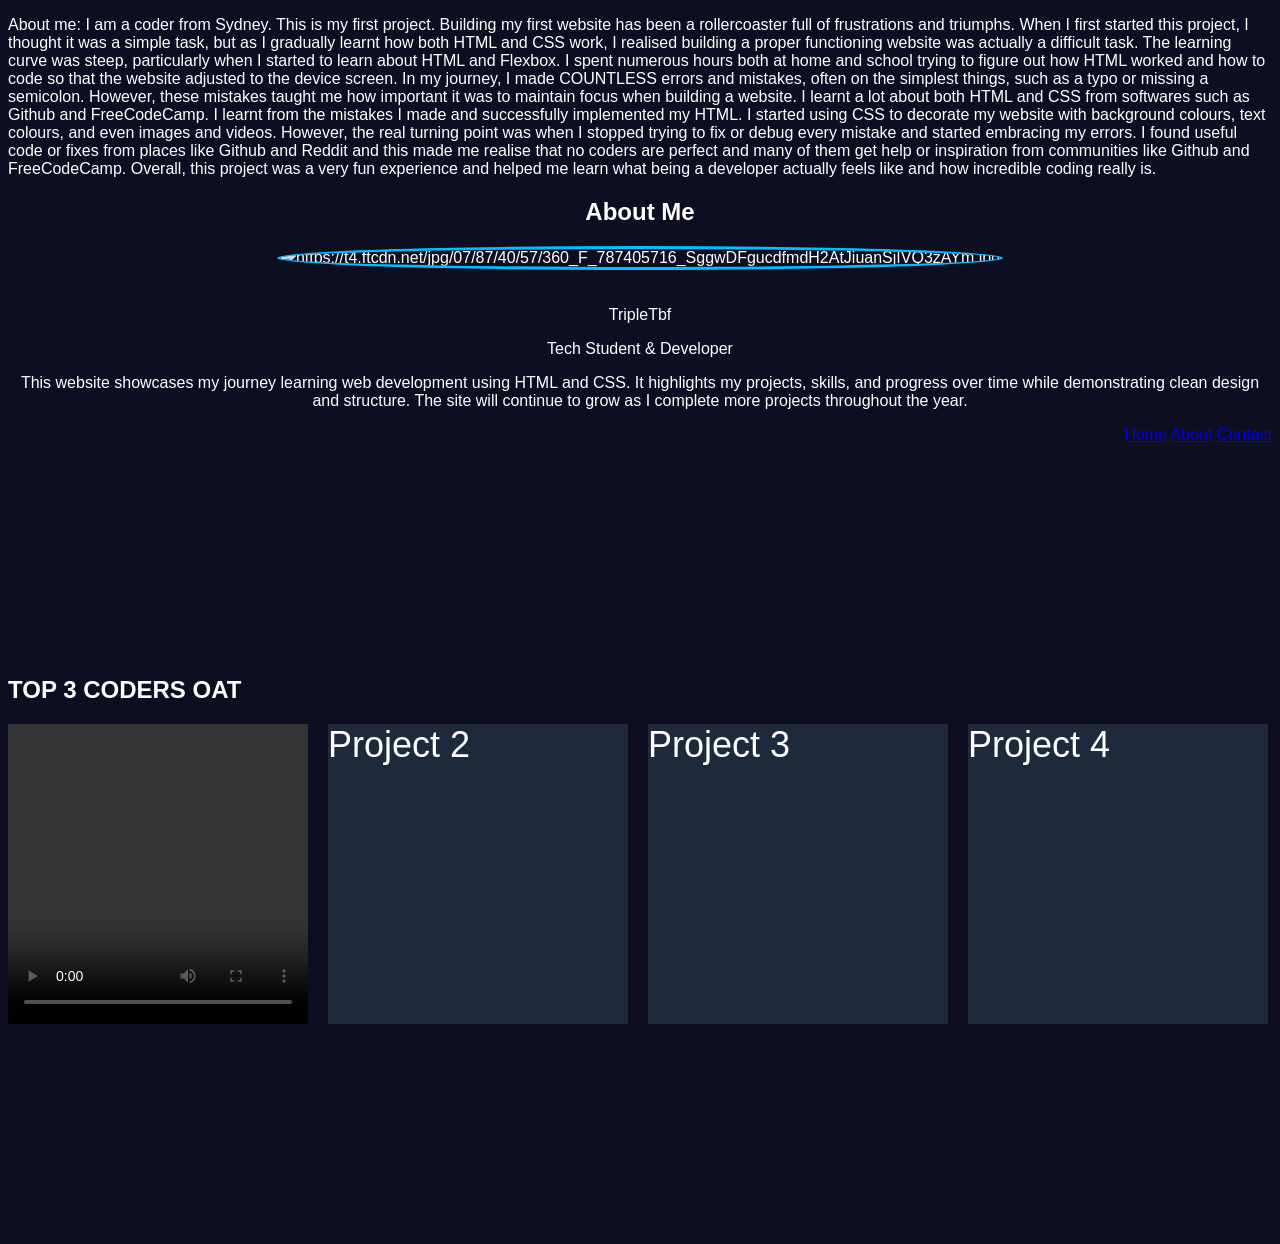
==== index.html @ 13e244e4 "aligned text" ====
<!DOCTYPE html>
<html lang="en">

<head>
    <meta charset="UTF-8">
    <meta name="viewport" content="width=device-width, initial-scale=1.0">
    <title>Home</title>
    <link rel="stylesheet" href="styles.css">
</head>

<!-- ABOUT ME -->
<section id="about-me">
    <p>About me: I am a coder from Sydney. This is my first project. Building my first website has been a rollercoaster
        full of frustrations and triumphs. When I first started this project, I thought it was a simple task, but as I
        gradually learnt how both HTML and CSS work, I realised building a proper functioning website was actually a
        difficult task. The learning curve was steep, particularly when I started to learn about HTML and Flexbox. I
        spent
        numerous hours both at home and school trying to figure out how HTML worked and how to code so that the website
        adjusted to the device screen. In my journey, I made COUNTLESS errors and mistakes, often on the simplest
        things,
        such as a typo or missing a semicolon. However, these mistakes taught me how important it was to maintain focus
        when
        building a website. I learnt a lot about both HTML and CSS from softwares such as Github and FreeCodeCamp. I
        learnt
        from the mistakes I made and successfully implemented my HTML. I started using CSS to decorate my website with
        background colours, text colours, and even images and videos. However, the real turning point was when I stopped
        trying to fix or debug every mistake and started embracing my errors. I found useful code or fixes from places
        like
        Github and Reddit and this made me realise that no coders are perfect and many of them get help or inspiration
        from
        communities like Github and FreeCodeCamp. Overall, this project was a very fun experience and helped me learn
        what
        being a developer actually feels like and how incredible coding really is.</p>


    <!-- About Section -->
    <section id="about">
        <h2>About Me</h2>
        <img src="https://t4.ftcdn.net/jpg/07/87/40/57/360_F_787405716_SggwDFgucdfmdH2AtJiuanSjIVQ3zAYm.jpg"
            alt="https://t4.ftcdn.net/jpg/07/87/40/57/360_F_787405716_SggwDFgucdfmdH2AtJiuanSjIVQ3zAYm.jpg" width="150">
        <p>TripleTbf</p>
        <p>Tech Student & Developer</p>
        <p>This website showcases my journey learning web development using HTML and CSS.
            It highlights my projects, skills, and progress over time while demonstrating
            clean design and structure. The site will continue to grow as I complete more
            projects throughout the year.</p>
    </section>


    <body>
        <div class="page-layout">
            <header>
                <div></div>
                <nav class="links">
                    <a href="/home">Home</a>
                    <a href="/about">About</a>
                    <a href="/contact">Contact</a>
                </nav>
            </header>
            <main>
                <h1>top 3 coders oat</h1>

                <div class="container">
                    <div class="item">
                        <video width="100%" height="100%" controls autoplay loop>
                            <source src="minh.mp4" type="video/mp4">
                        </video>

                    </div>
                    <div class="item">Project 2</div>
                    <div class="item">Project 3</div>
                    <div class="item">Project 4</div>
                </div>
            </main>
            <footer>



    </body>

</html>
---- styles.css ----
body {
    background: #000000;
}

.page-layout {
    display: flex;
    flex-direction: column;
    justify-content: space-between;
    min-height: 90vh;
}

header,
footer {
    display: flex;
    justify-content: space-between;
}

.container {
    display: flex;
    gap: 20px;
    flex-wrap: wrap;
}

.item {
    width: 300px;
    height: 300px;
    background: whitesmoke;
    font-size: 36px;
    color: white;
    background: #1e293b;

}

.item video {
    width: 100% height: 100%;
    object-fit: cover;
}

p {
    color: white;
}

.sidenav {
    height: 100%;
    width: 160px;
    position: fixed;
    z-index: 1;
    top: 0;
    left: 0;
    background-color: whitesmoke;
    overflow-x: hidden;
    padding-top: 20px;
}


:root {
    --bg-color: #0d0e21;
    /* Dark background */
    --accent-color: #30CFD0;
    /* Bright cyan accent */
    --text-color: #ffffff;
    /* White text */
}

body {
    background-color: var(--bg-color);
    color: var(--text-color);
}

body {
    font-family: 'Raleway', sans-serif;
}

h1 {
    text-transform: uppercase;
    font-weight: light;
}

.text-glow {
    text-shadow: 0 0 80px rgb(192 219 255 / 75%), 0 0 32px rgb(65 120 255 / 24%);
}

.btn-glow:hover {
    box-shadow: rgba(48, 207, 208, 0.5) 0px 0px 20px 0px;
}

.angled-div {
    clip-path: polygon(0 0, 100% 0, 100% 85%, 0% 100%);
}


/* About Section */
#about {
    text-align: center;
}

#about img {
    width: 150px;
    height: 150px;
    border-radius: 50%;
    border: 3px solid #00bfff;
    margin-bottom: 20px;
}
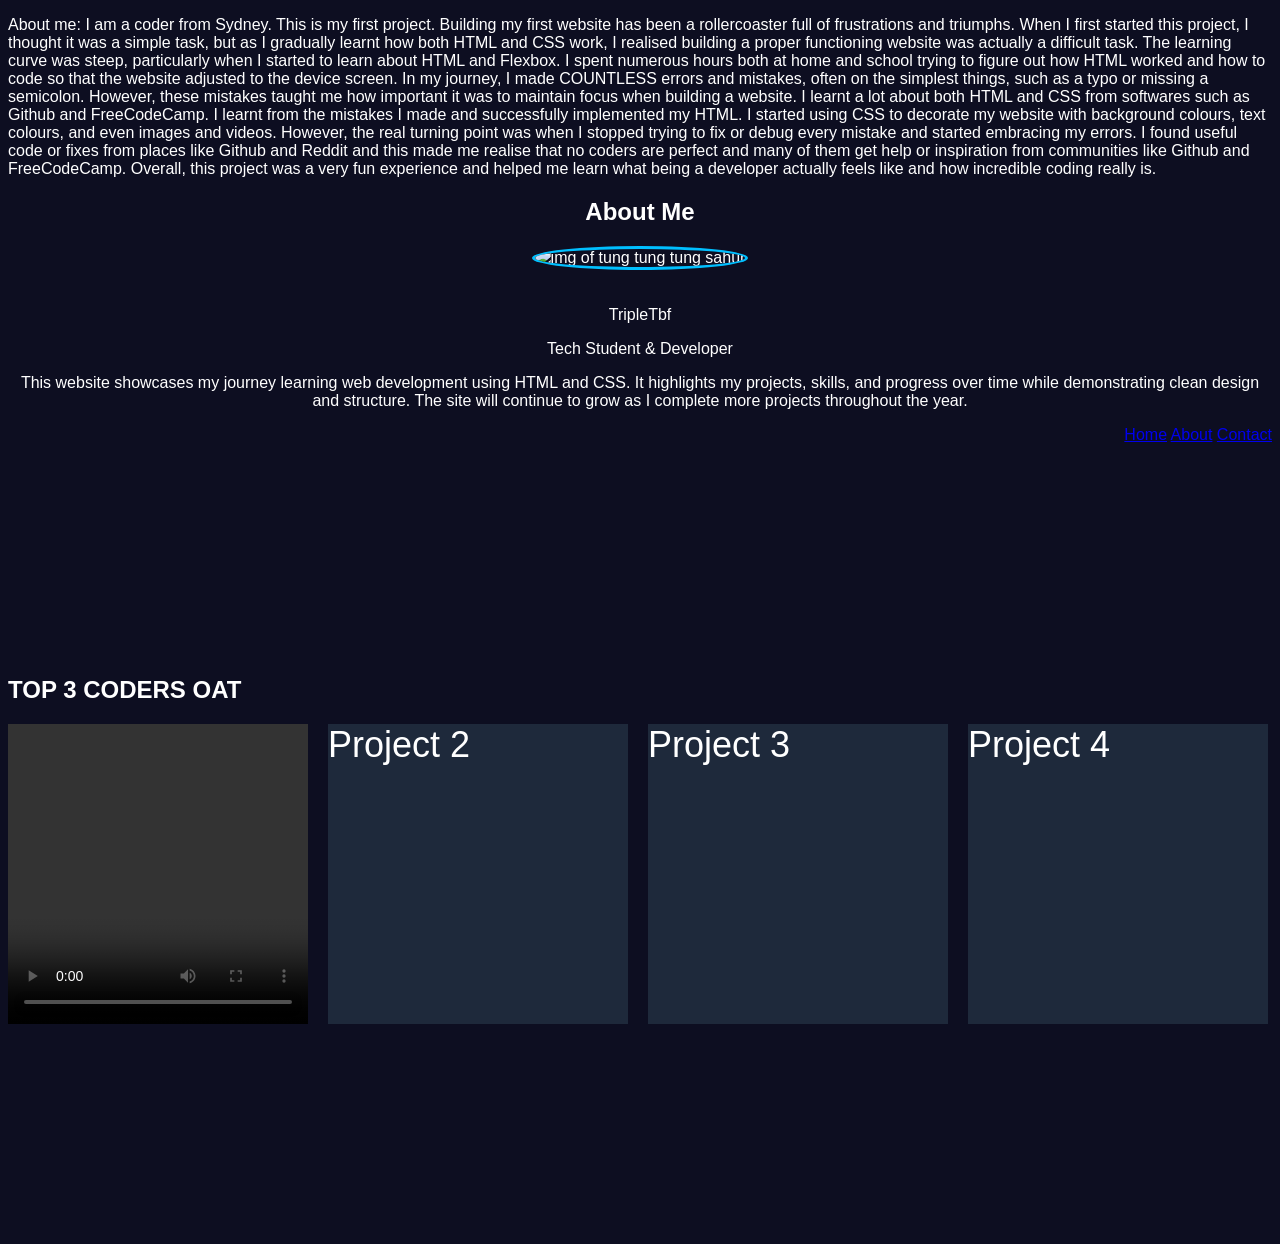
==== commit b439b840: "added profile pic" ====
--- a/index.html
+++ b/index.html
@@ -36,8 +36,8 @@
     <!-- About Section -->
     <section id="about">
         <h2>About Me</h2>
-        <img src="https://t4.ftcdn.net/jpg/07/87/40/57/360_F_787405716_SggwDFgucdfmdH2AtJiuanSjIVQ3zAYm.jpg"
-            alt="https://t4.ftcdn.net/jpg/07/87/40/57/360_F_787405716_SggwDFgucdfmdH2AtJiuanSjIVQ3zAYm.jpg" width="150">
+        <img src="https://i.ytimg.com/vi/nW9rmCAqEVg/hq720.jpg?sqp=-oaymwE7CK4FEIIDSFryq4qpAy0IARUAAAAAGAElAADIQj0AgKJD8AEB-AH-CYAC0AWKAgwIABABGDggYShyMA8=&rs=AOn4CLB5KPv9YreG1qPKkg19OJC1I1KfvQ"
+            alt="img of tung tung tung sahur" width="150">
         <p>TripleTbf</p>
         <p>Tech Student & Developer</p>
         <p>This website showcases my journey learning web development using HTML and CSS.
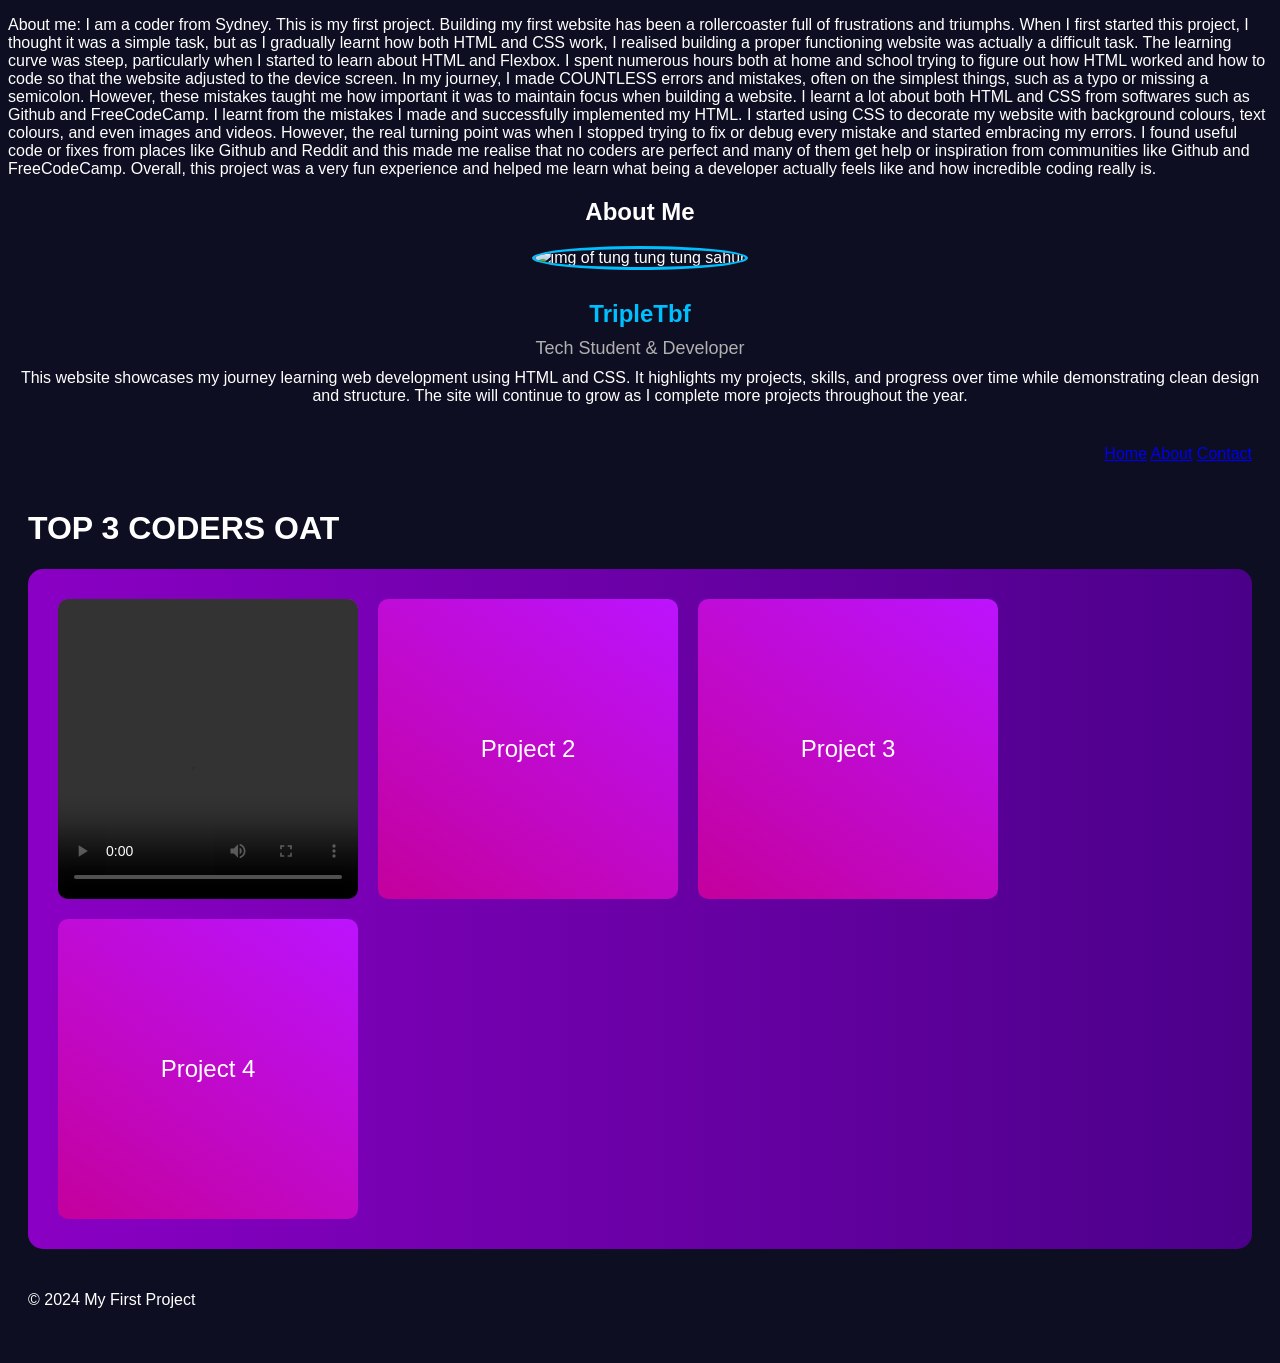
==== commit 31421767: "changed flexbox layout" ====
--- a/index.html
+++ b/index.html
@@ -8,29 +8,40 @@
     <link rel="stylesheet" href="styles.css">
 </head>
 
-<!-- ABOUT ME -->
-<section id="about-me">
-    <p>About me: I am a coder from Sydney. This is my first project. Building my first website has been a rollercoaster
-        full of frustrations and triumphs. When I first started this project, I thought it was a simple task, but as I
-        gradually learnt how both HTML and CSS work, I realised building a proper functioning website was actually a
-        difficult task. The learning curve was steep, particularly when I started to learn about HTML and Flexbox. I
-        spent
-        numerous hours both at home and school trying to figure out how HTML worked and how to code so that the website
-        adjusted to the device screen. In my journey, I made COUNTLESS errors and mistakes, often on the simplest
-        things,
-        such as a typo or missing a semicolon. However, these mistakes taught me how important it was to maintain focus
-        when
-        building a website. I learnt a lot about both HTML and CSS from softwares such as Github and FreeCodeCamp. I
-        learnt
-        from the mistakes I made and successfully implemented my HTML. I started using CSS to decorate my website with
-        background colours, text colours, and even images and videos. However, the real turning point was when I stopped
-        trying to fix or debug every mistake and started embracing my errors. I found useful code or fixes from places
-        like
-        Github and Reddit and this made me realise that no coders are perfect and many of them get help or inspiration
-        from
-        communities like Github and FreeCodeCamp. Overall, this project was a very fun experience and helped me learn
-        what
-        being a developer actually feels like and how incredible coding really is.</p>
+<main>
+    <!-- ABOUT ME -->
+    <section id="about-me">
+        <p>About me: I am a coder from Sydney. This is my first project. Building my first website has been a
+            rollercoaster
+            full of frustrations and triumphs. When I first started this project, I thought it was a simple task, but as
+            I
+            gradually learnt how both HTML and CSS work, I realised building a proper functioning website was actually a
+            difficult task. The learning curve was steep, particularly when I started to learn about HTML and Flexbox. I
+            spent
+            numerous hours both at home and school trying to figure out how HTML worked and how to code so that the
+            website
+            adjusted to the device screen. In my journey, I made COUNTLESS errors and mistakes, often on the simplest
+            things,
+            such as a typo or missing a semicolon. However, these mistakes taught me how important it was to maintain
+            focus
+            when
+            building a website. I learnt a lot about both HTML and CSS from softwares such as Github and FreeCodeCamp. I
+            learnt
+            from the mistakes I made and successfully implemented my HTML. I started using CSS to decorate my website
+            with
+            background colours, text colours, and even images and videos. However, the real turning point was when I
+            stopped
+            trying to fix or debug every mistake and started embracing my errors. I found useful code or fixes from
+            places
+            like
+            Github and Reddit and this made me realise that no coders are perfect and many of them get help or
+            inspiration
+            from
+            communities like Github and FreeCodeCamp. Overall, this project was a very fun experience and helped me
+            learn
+            what
+            being a developer actually feels like and how incredible coding really is.</p>
+    </section>
 
 
     <!-- About Section -->
@@ -72,10 +83,13 @@
                     <div class="item">Project 4</div>
                 </div>
             </main>
-            <footer>
 
 
 
+            <footer>
+                <p>&copy; 2024 My First Project</p>
+            </footer>
+        </div>
     </body>
 
 </html>
--- a/styles.css
+++ b/styles.css
@@ -6,13 +6,15 @@
     display: flex;
     flex-direction: column;
     justify-content: space-between;
-    min-height: 90vh;
+    min-height: 100vh;
+    padding: 20px;
 }
 
 header,
 footer {
     display: flex;
     justify-content: space-between;
+    padding: 10px 0;
 }
 
 .container {
@@ -100,4 +102,56 @@
     border-radius: 50%;
     border: 3px solid #00bfff;
     margin-bottom: 20px;
+}
+
+/* About Section */
+#about {
+    text-align: center;
+}
+
+#about img {
+    width: 150px;
+    height: 150px;
+    border-radius: 50%;
+    border: 3px solid #00bfff;
+    margin-bottom: 20px;
+}
+
+#about p {
+    font-size: 16px;
+    margin: 10px 0;
+}
+
+#about p:first-of-type {
+    font-size: 24px;
+    font-weight: bold;
+    color: #00bfff;
+}
+
+#about p:nth-of-type(2) {
+    font-size: 18px;
+    color: #b0b0b0;
+}
+
+.container {
+    display: flex;
+    gap: 20px;
+    flex-wrap: wrap;
+    background-image: linear-gradient(to right, #8A00c4, #4B0089);
+    padding: 30px;
+    border-radius: 15px;
+}
+
+.item {
+    width: 300px;
+    height: 300px;
+    display: flex;
+    align-items: center;
+    justify-content: center;
+    font-size: 24px;
+    color: white;
+    /* FIXED: Corrected the missing color and double comma */
+    background-image: linear-gradient(35deg, #c4009c, #bc13fe);
+    border-radius: 10px;
+    overflow: hidden;
 }
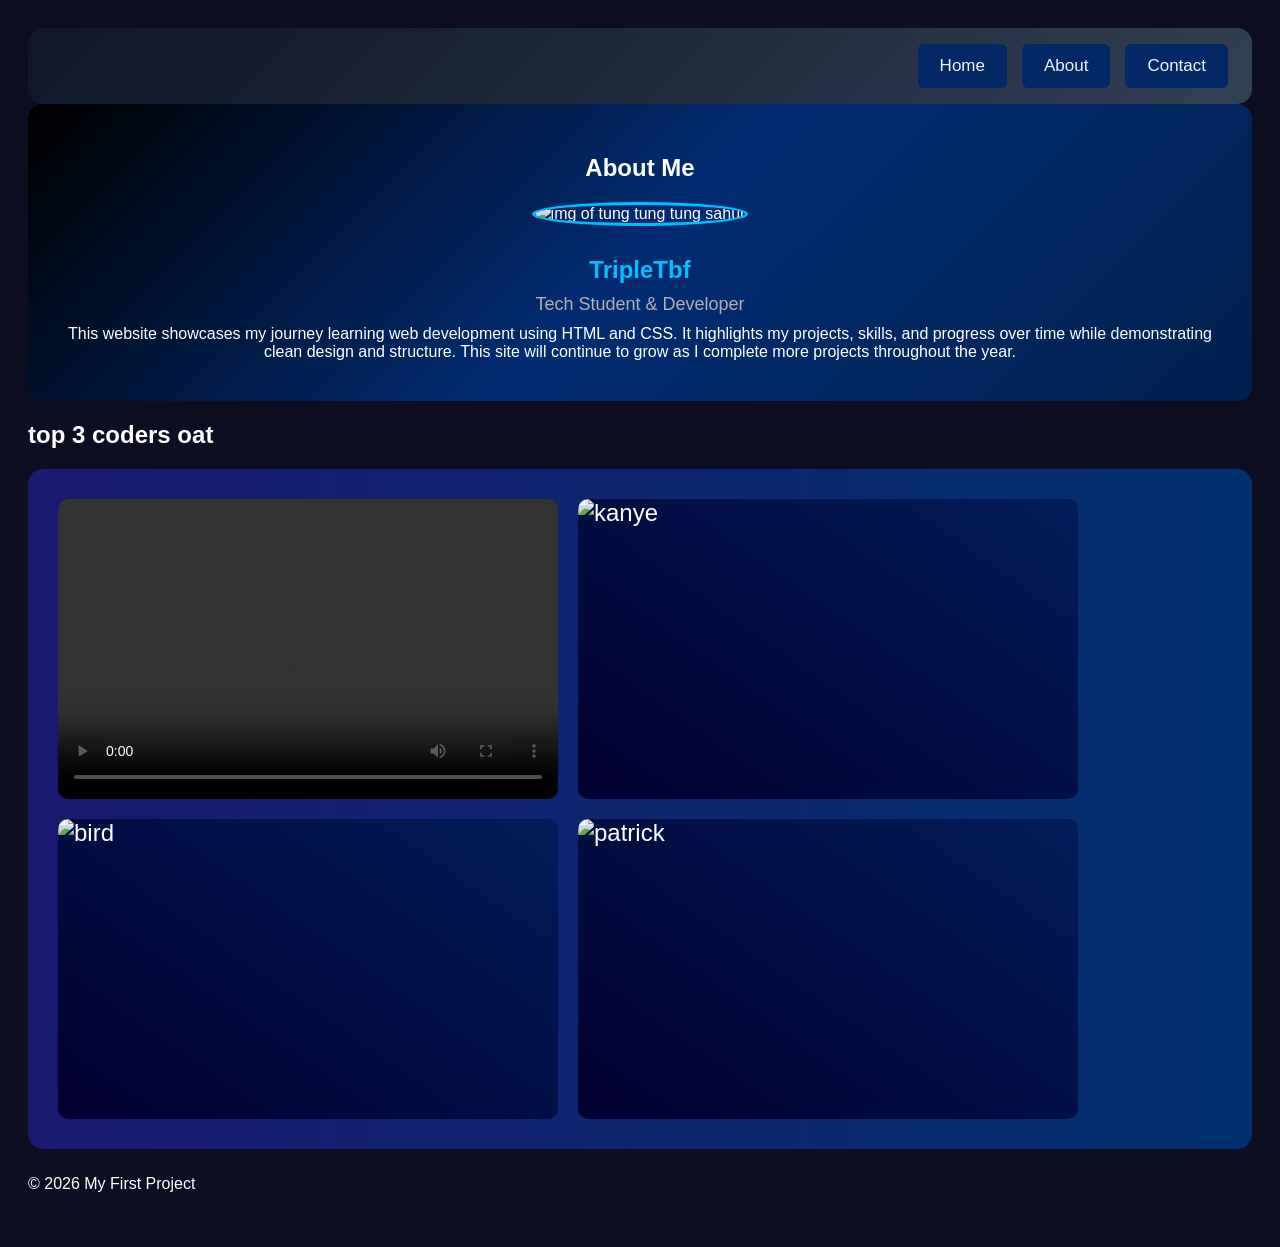
==== commit 2bc66b20: "added new projects, changed flexbox style, linked homepage to web1" ====
--- a/index.html
+++ b/index.html
@@ -8,67 +8,39 @@
     <link rel="stylesheet" href="styles.css">
 </head>
 
-<main>
-    <!-- ABOUT ME -->
-    <section id="about-me">
-        <p>About me: I am a coder from Sydney. This is my first project. Building my first website has been a
-            rollercoaster
-            full of frustrations and triumphs. When I first started this project, I thought it was a simple task, but as
-            I
-            gradually learnt how both HTML and CSS work, I realised building a proper functioning website was actually a
-            difficult task. The learning curve was steep, particularly when I started to learn about HTML and Flexbox. I
-            spent
-            numerous hours both at home and school trying to figure out how HTML worked and how to code so that the
-            website
-            adjusted to the device screen. In my journey, I made COUNTLESS errors and mistakes, often on the simplest
-            things,
-            such as a typo or missing a semicolon. However, these mistakes taught me how important it was to maintain
-            focus
-            when
-            building a website. I learnt a lot about both HTML and CSS from softwares such as Github and FreeCodeCamp. I
-            learnt
-            from the mistakes I made and successfully implemented my HTML. I started using CSS to decorate my website
-            with
-            background colours, text colours, and even images and videos. However, the real turning point was when I
-            stopped
-            trying to fix or debug every mistake and started embracing my errors. I found useful code or fixes from
-            places
-            like
-            Github and Reddit and this made me realise that no coders are perfect and many of them get help or
-            inspiration
-            from
-            communities like Github and FreeCodeCamp. Overall, this project was a very fun experience and helped me
-            learn
-            what
-            being a developer actually feels like and how incredible coding really is.</p>
-    </section>
+<body>
+    <div class="page-layout">
+        <header>
+            <div></div>
+            <nav class="links">
+                <a href="project-1website.html">Home</a>
+                <a href="/about">About</a>
+                <a href="/contact">Contact</a>
+            </nav>
+        </header>
+
+        <main>
 
 
-    <!-- About Section -->
-    <section id="about">
-        <h2>About Me</h2>
-        <img src="https://i.ytimg.com/vi/nW9rmCAqEVg/hq720.jpg?sqp=-oaymwE7CK4FEIIDSFryq4qpAy0IARUAAAAAGAElAADIQj0AgKJD8AEB-AH-CYAC0AWKAgwIABABGDggYShyMA8=&rs=AOn4CLB5KPv9YreG1qPKkg19OJC1I1KfvQ"
-            alt="img of tung tung tung sahur" width="150">
-        <p>TripleTbf</p>
-        <p>Tech Student & Developer</p>
-        <p>This website showcases my journey learning web development using HTML and CSS.
-            It highlights my projects, skills, and progress over time while demonstrating
-            clean design and structure. The site will continue to grow as I complete more
-            projects throughout the year.</p>
-    </section>
 
 
-    <body>
-        <div class="page-layout">
-            <header>
-                <div></div>
-                <nav class="links">
-                    <a href="/home">Home</a>
-                    <a href="/about">About</a>
-                    <a href="/contact">Contact</a>
-                </nav>
-            </header>
-            <main>
+            <!-- About Section -->
+            <section id="about" class="about-container">
+                <h2>About Me</h2>
+                <img src="https://i.ytimg.com/vi/nW9rmCAqEVg/hq720.jpg?sqp=-oaymwE7CK4FEIIDSFryq4qpAy0IARUAAAAAGAElAADIQj0AgKJD8AEB-AH-CYAC0AWKAgwIABABGDggYShyMA8=&rs=AOn4CLB5KPv9YreG1qPKkg19OJC1I1KfvQ"
+                    alt="img of tung tung tung sahur" width="150">
+                <p>TripleTbf</p>
+                <p>Tech Student & Developer</p>
+                <p>This website showcases my journey learning web development using HTML and CSS.
+                    It highlights my projects, skills, and progress over time while demonstrating
+                    clean design and structure. This site will continue to grow as I complete more
+                    projects throughout the year.</p>
+            </section>
+
+
+
+            <!-- Projects Section -->
+            <section id="projects" class="projects-container">
                 <h1>top 3 coders oat</h1>
 
                 <div class="container">
@@ -78,18 +50,27 @@
                         </video>
 
                     </div>
-                    <div class="item">Project 2</div>
-                    <div class="item">Project 3</div>
-                    <div class="item">Project 4</div>
+                    <div class="item">
+                        <img src="https://media.pitchfork.com/photos/69c47ae3c401dc6cbd2ae34d/2:1/w_2560%2Cc_limit/GettyImages-2197299756.jpg"
+                            alt="kanye" width="150%" height="100%">
+                    </div>
+                    <div class="item">
+                        <img src="https://media.tenor.com/6-zuudsvyYoAAAAe/don%27t-even.png" alt="bird" width="150%"
+                            height="100%">
+                    </div>
+                    <div class="item">
+                        <img src="https://media.tenor.com/4IDAIryqKoMAAAAe/patrick-bottle.png" alt="patrick"
+                            width="150%" height="100%">
+                    </div>
                 </div>
-            </main>
+            </section>
 
 
 
             <footer>
-                <p>&copy; 2024 My First Project</p>
+                <p>&copy; 2026 My First Project</p>
             </footer>
-        </div>
-    </body>
+    </div>
+</body>
 
 </html>
--- a/styles.css
+++ b/styles.css
@@ -57,11 +57,8 @@
 
 :root {
     --bg-color: #0d0e21;
-    /* Dark background */
     --accent-color: #30CFD0;
-    /* Bright cyan accent */
     --text-color: #ffffff;
-    /* White text */
 }
 
 body {
@@ -70,26 +67,8 @@
 }
 
 body {
-    font-family: 'Raleway', sans-serif;
+    font-family: 'Segoe UI', sans-serif;
 }
-
-h1 {
-    text-transform: uppercase;
-    font-weight: light;
-}
-
-.text-glow {
-    text-shadow: 0 0 80px rgb(192 219 255 / 75%), 0 0 32px rgb(65 120 255 / 24%);
-}
-
-.btn-glow:hover {
-    box-shadow: rgba(48, 207, 208, 0.5) 0px 0px 20px 0px;
-}
-
-.angled-div {
-    clip-path: polygon(0 0, 100% 0, 100% 85%, 0% 100%);
-}
-
 
 /* About Section */
 #about {
@@ -137,21 +116,65 @@
     display: flex;
     gap: 20px;
     flex-wrap: wrap;
-    background-image: linear-gradient(to right, #8A00c4, #4B0089);
+    background-image: linear-gradient(to right, #191970, #00316E);
     padding: 30px;
     border-radius: 15px;
 }
 
 .item {
-    width: 300px;
+    width: 500px;
     height: 300px;
     display: flex;
     align-items: center;
     justify-content: center;
     font-size: 24px;
     color: white;
-    /* FIXED: Corrected the missing color and double comma */
-    background-image: linear-gradient(35deg, #c4009c, #bc13fe);
+    background-image: linear-gradient(35deg, #03002e, #001C57);
     border-radius: 10px;
     overflow: hidden;
+}
+
+header {
+    background: linear-gradient(135deg, #0f172a, #1e293b, #334155);
+    color: white;
+    padding: 16px 24px;
+    display: flex;
+    justify-content: space-between;
+    align-items: center;
+    border-radius: 15px;
+}
+
+.links {
+    display: flex;
+    gap: 15px;
+}
+
+.links a {
+    font-size: 17px;
+    color: #f0f5f7;
+    text-decoration: none;
+    background-color: #022866;
+    border-radius: 6px;
+    border: 2px solid transparent;
+    transition: background-color 0.3s ease, transform 0.2s ease, border-color 0.3s ease;
+    padding: 10px 20px;
+    font-weight: 501;
+}
+
+.links a:hover {
+    border-color: #0ea5e9;
+    color: #0ea5e9;
+    transform: translateY(-2px);
+}
+
+.links a:active {
+    transform: translateY(0);
+}
+
+.about-container {
+    background: linear-gradient(135deg, #000000, #012c72, #00214e);
+    color: white;
+    padding: 30px;
+    border-radius: 15px;
+    text-align: center;
 }
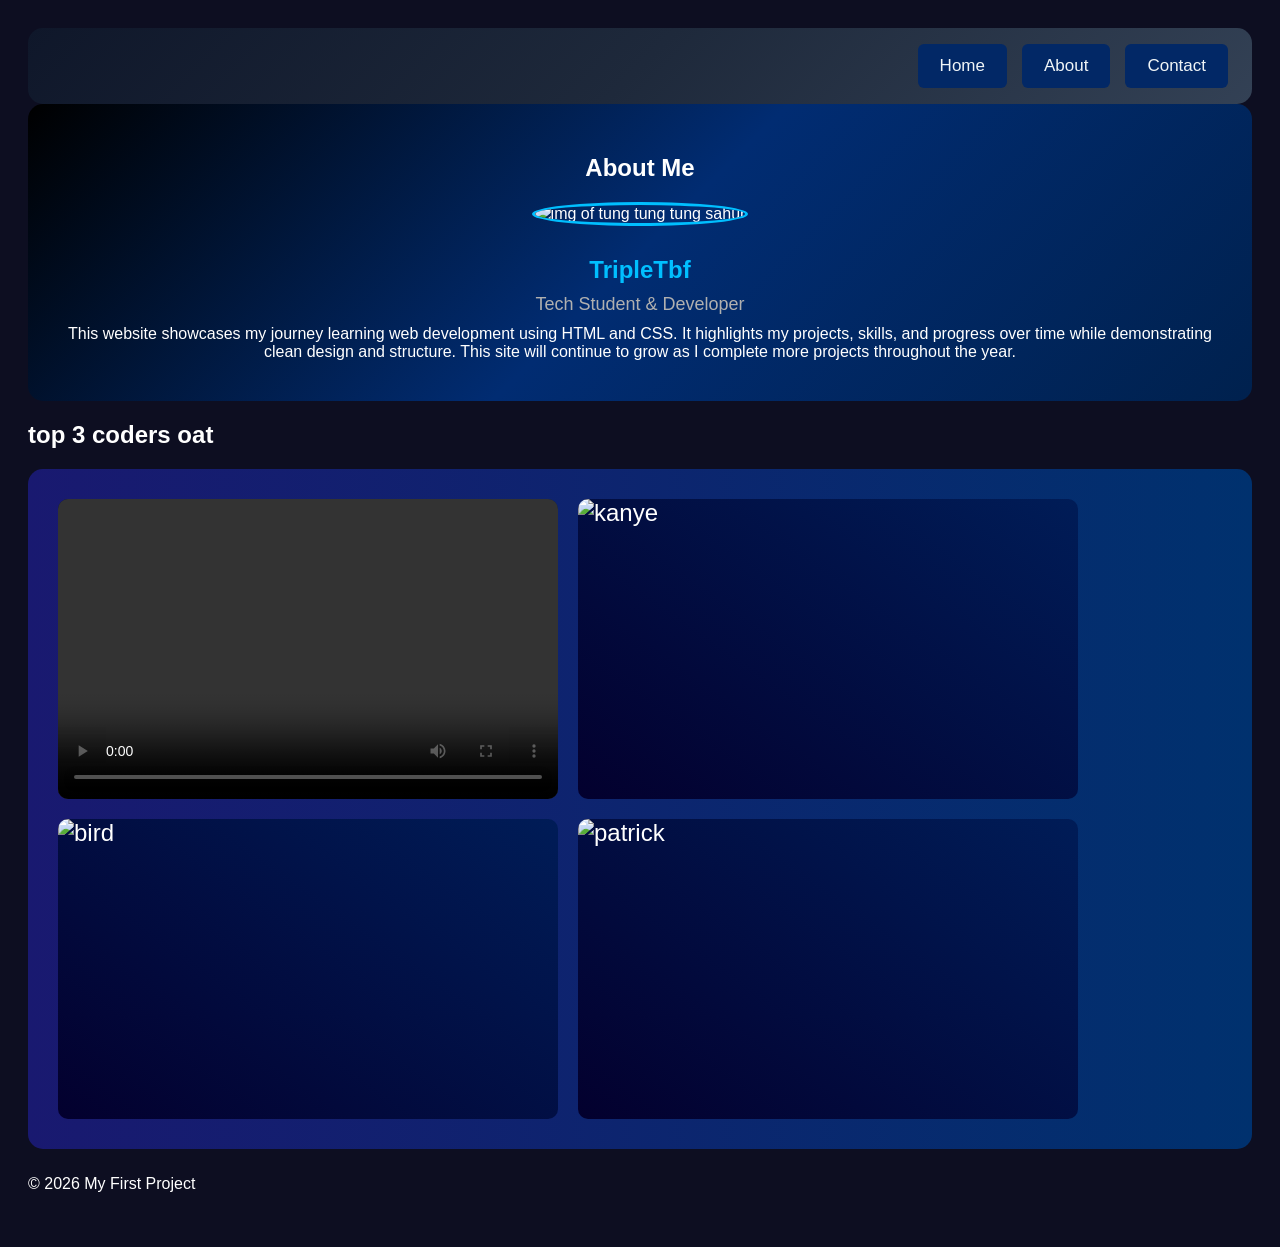
==== commit 4841c0f5: "linked github profile to contact button" ====
--- a/index.html
+++ b/index.html
@@ -15,7 +15,7 @@
             <nav class="links">
                 <a href="project-1website.html">Home</a>
                 <a href="/about">About</a>
-                <a href="/contact">Contact</a>
+                <a href="https://github.com/TripleTbf" target="_blank">Contact</a>
             </nav>
         </header>
 
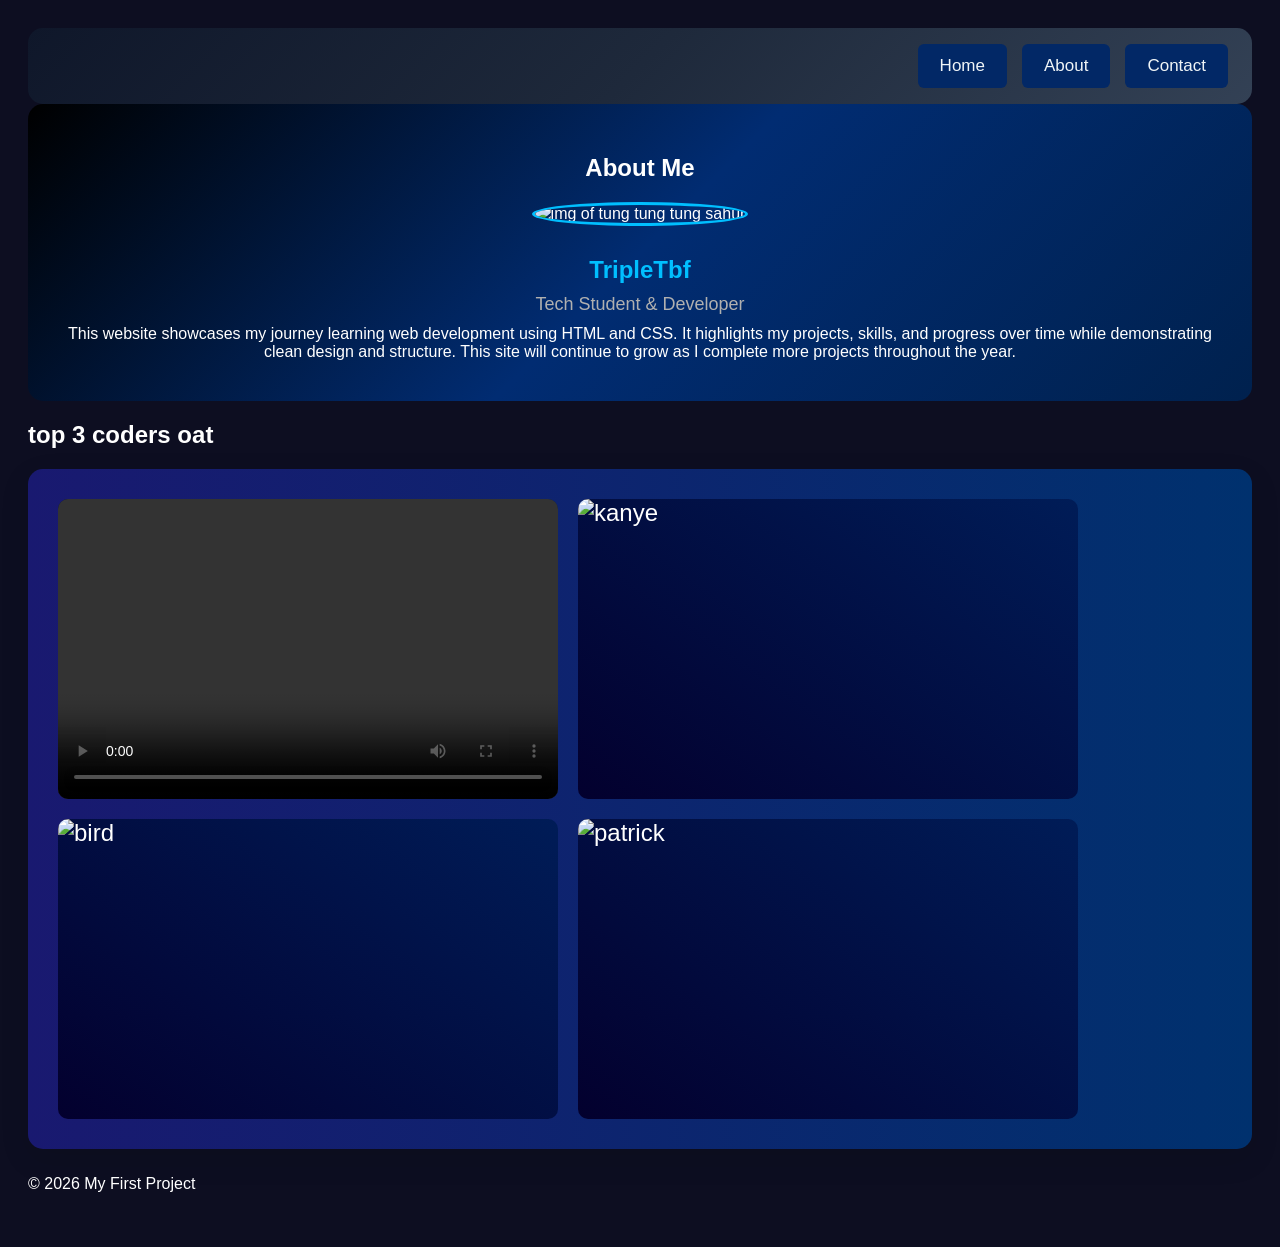
==== commit 59aa100f: "web1 added bar to link back to about me page" ====
--- a/index.html
+++ b/index.html
@@ -14,8 +14,8 @@
             <div></div>
             <nav class="links">
                 <a href="project-1website.html">Home</a>
-                <a href="/about">About</a>
-                <a href="https://github.com/TripleTbf" target="_blank">Contact</a>
+                <a href="index.html">About</a>
+                <a href="https://github.com/TripleTbf       " target="_blank">Contact</a>
             </nav>
         </header>
 
--- a/styles.css
+++ b/styles.css
@@ -119,6 +119,7 @@
     background-image: linear-gradient(to right, #191970, #00316E);
     padding: 30px;
     border-radius: 15px;
+    box-shadow: 0 10px 30px rgba(0, 0, 0, 0.1);
 }
 
 .item {
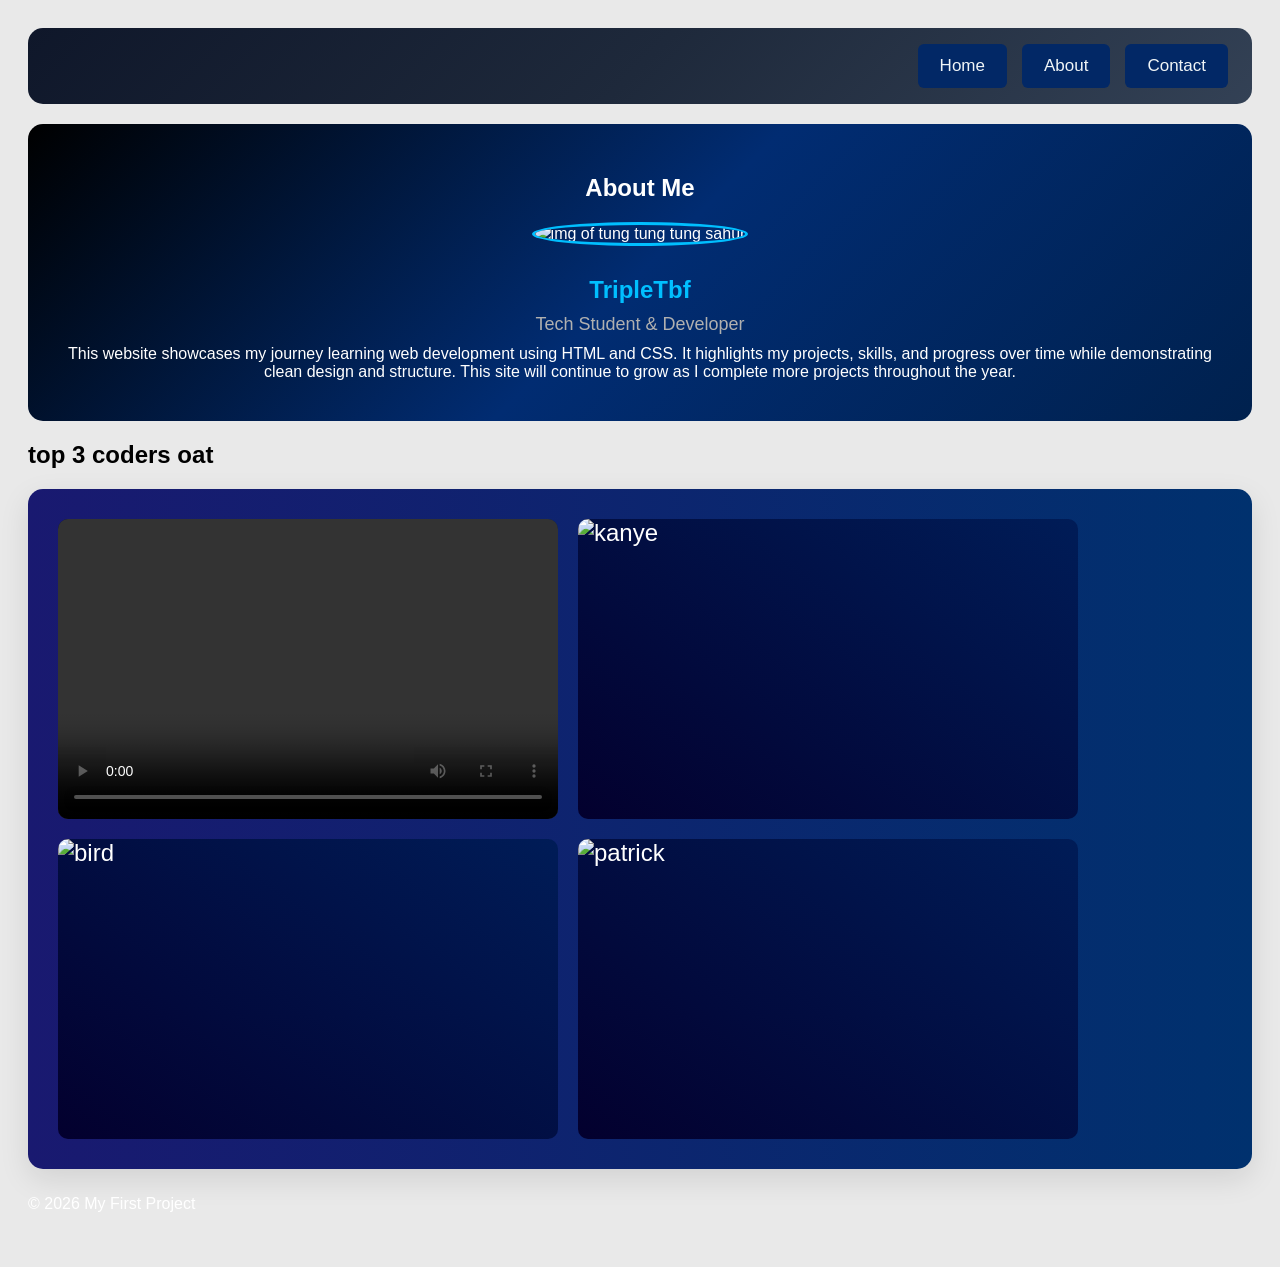
==== commit 5c63f302: "change clip" ====
--- a/index.html
+++ b/index.html
@@ -13,8 +13,8 @@
         <header>
             <div></div>
             <nav class="links">
-                <a href="project-1website.html">Home</a>
-                <a href="index.html">About</a>
+                <a href="index.html">Home</a>
+                <a href="project-1website.html">About</a>
                 <a href="https://github.com/TripleTbf       " target="_blank">Contact</a>
             </nav>
         </header>
@@ -41,12 +41,14 @@
 
             <!-- Projects Section -->
             <section id="projects" class="projects-container">
-                <h1>top 3 coders oat</h1>
+                <h1 style="color: black;">top 3 coders oat</h1>
+
+
 
                 <div class="container">
                     <div class="item">
                         <video width="100%" height="100%" controls autoplay loop>
-                            <source src="minh.mp4" type="video/mp4">
+                            <source src="flick1.mp4" type="video/mp4">
                         </video>
 
                     </div>
@@ -55,12 +57,12 @@
                             alt="kanye" width="150%" height="100%">
                     </div>
                     <div class="item">
-                        <img src="https://media.tenor.com/6-zuudsvyYoAAAAe/don%27t-even.png" alt="bird" width="150%"
-                            height="100%">
+                        <img src=https://encrypted-tbn0.gstatic.com/images?q=tbn:ANd9GcR9p9GTevcv_-BwKeBbNRODh8InX20iMAnizA&s
+                            alt="bird" width="150%" height="100%">
                     </div>
                     <div class="item">
-                        <img src="https://media.tenor.com/4IDAIryqKoMAAAAe/patrick-bottle.png" alt="patrick"
-                            width="150%" height="100%">
+                        <img src=https://encrypted-tbn0.gstatic.com/images?q=tbn:ANd9GcQUjaLZd10F0LsMBA93vY2uiXi1fRCPtbRG6A&s
+                            alt="patrick" width="150%" height="100%">
                     </div>
                 </div>
             </section>
--- a/styles.css
+++ b/styles.css
@@ -1,5 +1,5 @@
 body {
-    background: #000000;
+    background: #dbdbdb;
 }
 
 .page-layout {
@@ -29,7 +29,7 @@
     background: whitesmoke;
     font-size: 36px;
     color: white;
-    background: #1e293b;
+    background: #e5efff;
 
 }
 
@@ -56,8 +56,8 @@
 
 
 :root {
-    --bg-color: #0d0e21;
-    --accent-color: #30CFD0;
+    --bg-color: #e9e9e9;
+    --accent-color: #f3ffff;
     --text-color: #ffffff;
 }
 
@@ -67,7 +67,7 @@
 }
 
 body {
-    font-family: 'Segoe UI', sans-serif;
+    font-family: 'Inter', sans-serif;
 }
 
 /* About Section */
@@ -163,8 +163,8 @@
 }
 
 .links a:hover {
-    border-color: #0ea5e9;
-    color: #0ea5e9;
+    border-color: #f5f5f5;
+    color: #e2f0f7;
     transform: translateY(-2px);
 }
 
@@ -178,4 +178,5 @@
     padding: 30px;
     border-radius: 15px;
     text-align: center;
+    margin-top: 20px
 }
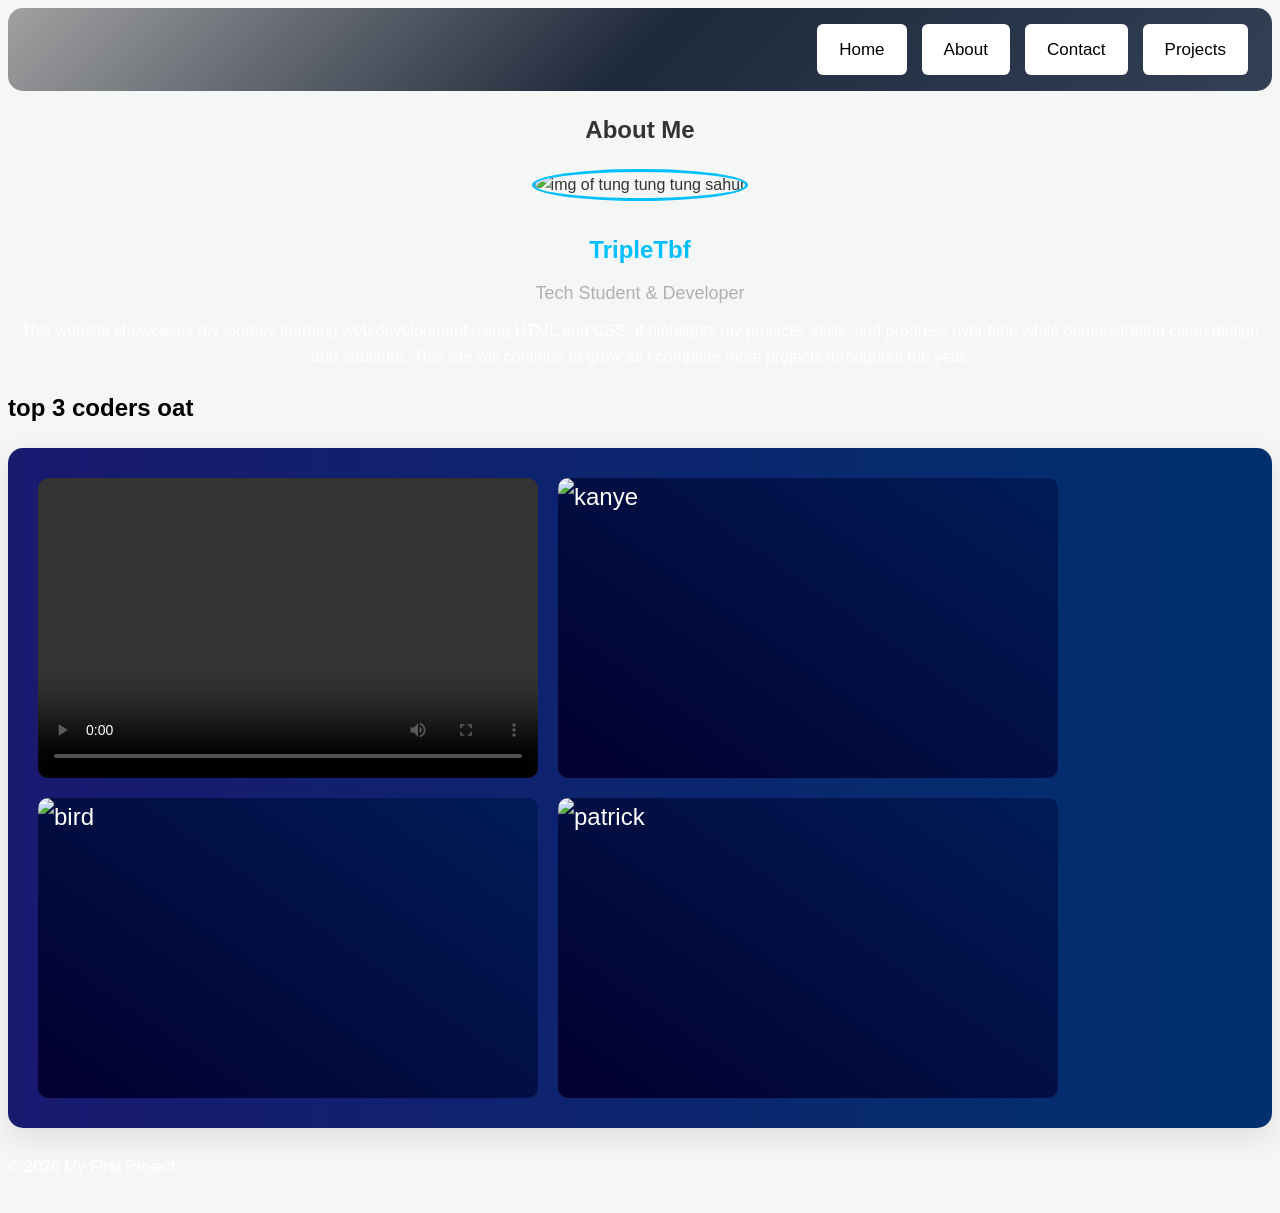
==== commit 7825c3e5: "reflection" ====
--- a/index.html
+++ b/index.html
@@ -16,6 +16,7 @@
                 <a href="index.html">Home</a>
                 <a href="project-1website.html">About</a>
                 <a href="https://github.com/TripleTbf       " target="_blank">Contact</a>
+                <a href="project2dataanalysis.html">Projects</a>
             </nav>
         </header>
 
--- a/styles.css
+++ b/styles.css
@@ -2,13 +2,6 @@
     background: #dbdbdb;
 }
 
-.page-layout {
-    display: flex;
-    flex-direction: column;
-    justify-content: space-between;
-    min-height: 100vh;
-    padding: 20px;
-}
 
 header,
 footer {
@@ -135,8 +128,16 @@
     overflow: hidden;
 }
 
+body {
+    background-color: #f4f7f6;
+    font-family: 'Inter', sans-serif;
+    color: #333;
+    line-height: 1.6;
+}
+
+
 header {
-    background: linear-gradient(135deg, #0f172a, #1e293b, #334155);
+    background: linear-gradient(135deg, #a0a0a0, #1e293b, #334155);
     color: white;
     padding: 16px 24px;
     display: flex;
@@ -152,9 +153,9 @@
 
 .links a {
     font-size: 17px;
-    color: #f0f5f7;
+    color: #000000;
     text-decoration: none;
-    background-color: #022866;
+    background-color: #ffffff;
     border-radius: 6px;
     border: 2px solid transparent;
     transition: background-color 0.3s ease, transform 0.2s ease, border-color 0.3s ease;
@@ -163,20 +164,11 @@
 }
 
 .links a:hover {
-    border-color: #f5f5f5;
-    color: #e2f0f7;
+    border-color: #999999;
+    color: #7a7c7c;
     transform: translateY(-2px);
 }
 
 .links a:active {
     transform: translateY(0);
-}
-
-.about-container {
-    background: linear-gradient(135deg, #000000, #012c72, #00214e);
-    color: white;
-    padding: 30px;
-    border-radius: 15px;
-    text-align: center;
-    margin-top: 20px
 }
